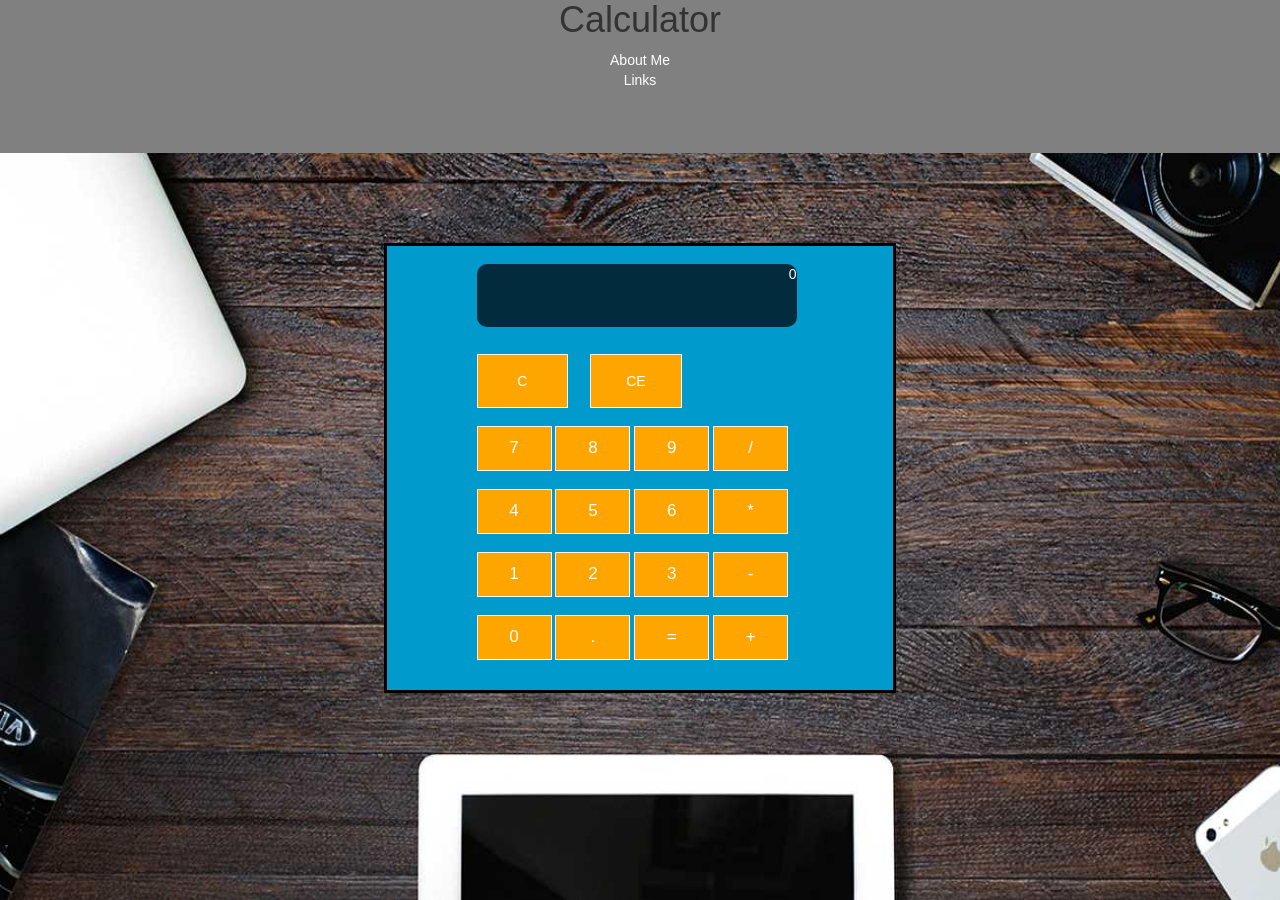
==== calculatoir_v.01.html @ b0284303 "add all my changes to 1.0" ====
<!DOCTYPE html>
<html lang="en">
<head>
    <meta charset="UTF-8">
    <link rel="stylesheet" href="https://maxcdn.bootstrapcdn.com/bootstrap/3.3.7/css/bootstrap.min.css">
    <script src="https://code.jquery.com/jquery-2.1.4.min.js"></script>
    <link rel="stylesheet" href="cssStyle.css">
    <title>Calculator 0.1</title>
    <script src="practiceJS.BS.js"></script>
    <!--<script src="js_calculator.js"></script>-->


</head>
<body>
    <header>
        <h1>Calculator</h1>
        <div class="header_info">About Me</div>
        <div class="header_info">Links</div>
    </header>

    <div class="calculator_container">

        <div class="display">0</div>

        <div class="top_buttons inputs">
            <button value="C" class="clear">C</button>
            <button value="CE" class="clear">CE</button>
            <!--<div class="top_signs">/</div>-->
        </div>

        <div class="numericals inputs">
            <div class="row_1">
                <button value="7" class="inputs">7</button>
                <button value="8" class="inputs">8</button>
                <button value="9" class="inputs">9</button>
                <button value="/" class="operators">/</button>
            </div>

            <div class="row_2">
                <button value="4" class="inputs">4</button>
                <button value="5" class="inputs">5</button>
                <button value="6" class="inputs">6</button>
                <button value="*" class="operators">*</button>
            </div>

            <div class="row_3">
                <button value="1" class="inputs">1</button>
                <button value="2" class="inputs">2</button>
                <button value="3" class="inputs">3</button>
                <button value="-" class="operators">-</button>
            </div>

            <div class="row_4">
                <button value="0" class="inputs">0</button>
                <button value="." class="inputs">.</button>
                <button value="=" class="operators">=</button>
                <button value="+" class="operators">+</button>
            </div>
    </div>
</div>

</body>
</html>
---- cssStyle.css ----
body{
    background-image: url('pictures/wood-desk-background.jpg');
    background-size: 100vw 100vh;
    background-repeat: no-repeat;

}

header{
    background-color: gray;
    height: 17vh;
    width: 100vw;

}
.header_info{
    text-align: center;
    color: white;
    display: block;

}
h1{
    text-align: center;
    margin-top: 0vh;
    border-top: hidden 2vh;
}

.calculator_container{
    width: 40vw;
    height: 50vh;
    border: solid black;
    margin: auto;
    padding-left: 7vw;
    background-color: #009ACD;
    margin-top: 10vh;
}

.top_signs{
    display: inline-block;
    margin-right: 2vw;
}
.numbers{
    display: inline-block;
}

.numericals div button{
    display: inline-block;
    margin-top: 2vh;
}

.top_buttons button{
    border: solid 1px;

    color: white;
    background-color: orange;

    width: 22%;
    height: 6vh;
    margin-top: 3vh;
    margin-right: 2vh;
    text-align: center;
}

body div div div button{
    border: solid 1px;
    color: white;
    background-color: orange;
    width: 18%;
    font-size: 1.7rem;
    text-align: center;
    height: 5vh;
}
.display{
    background-color: #022c3e;
    color: white;
    border-radius: 10px;
    text-align: center;
    width: 25vw;
    height: 7vh;
    text-align: right;
    margin-top: 2vh;
}

#plus_sign{
}
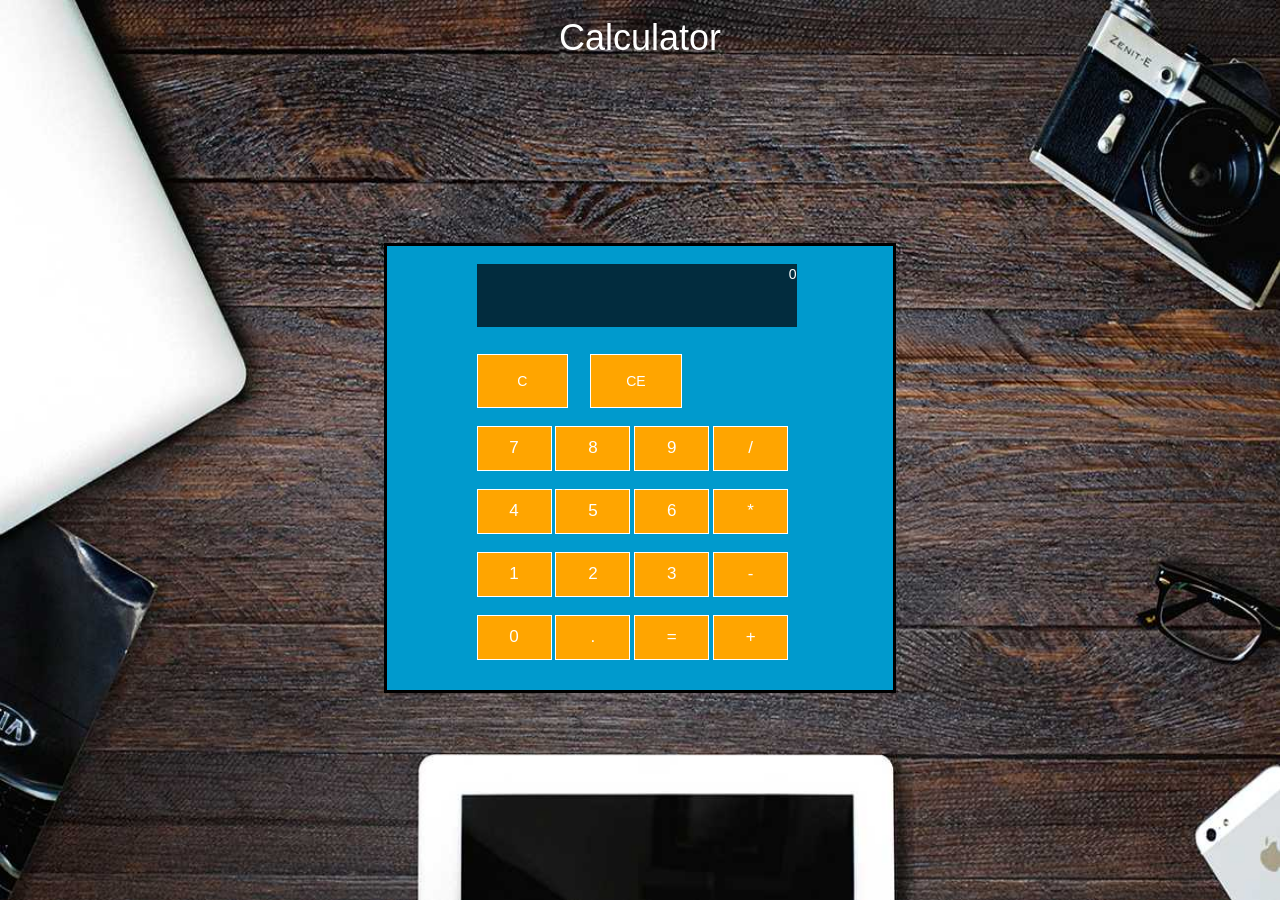
==== commit bbd44a96: "finished mobile view" ====
--- a/calculatoir_v.01.html
+++ b/calculatoir_v.01.html
@@ -2,20 +2,19 @@
 <html lang="en">
 <head>
     <meta charset="UTF-8">
+    <meta name="viewport" content="width=device-width, initial-scale=1">
     <link rel="stylesheet" href="https://maxcdn.bootstrapcdn.com/bootstrap/3.3.7/css/bootstrap.min.css">
     <script src="https://code.jquery.com/jquery-2.1.4.min.js"></script>
     <link rel="stylesheet" href="cssStyle.css">
     <title>Calculator 0.1</title>
-    <script src="practiceJS.BS.js"></script>
+    <script src="js_calculator2.js"></script>
     <!--<script src="js_calculator.js"></script>-->
 
 
 </head>
 <body>
     <header>
-        <h1>Calculator</h1>
-        <div class="header_info">About Me</div>
-        <div class="header_info">Links</div>
+        <h1 class="text">Calculator</h1>
     </header>
 
     <div class="calculator_container">
@@ -28,7 +27,7 @@
             <!--<div class="top_signs">/</div>-->
         </div>
 
-        <div class="numericals inputs">
+        <div class="numericals">
             <div class="row_1">
                 <button value="7" class="inputs">7</button>
                 <button value="8" class="inputs">8</button>
@@ -53,7 +52,7 @@
             <div class="row_4">
                 <button value="0" class="inputs">0</button>
                 <button value="." class="inputs">.</button>
-                <button value="=" class="operators">=</button>
+                <button value="=" class="operators equal_button">=</button>
                 <button value="+" class="operators">+</button>
             </div>
     </div>
--- a/cssStyle.css
+++ b/cssStyle.css
@@ -6,10 +6,12 @@
 }
 
 header{
-    background-color: gray;
     height: 17vh;
     width: 100vw;
-
+    padding-top: 2vh;
+}
+.text{
+    color: white
 }
 .header_info{
     text-align: center;
@@ -71,7 +73,6 @@
 .display{
     background-color: #022c3e;
     color: white;
-    border-radius: 10px;
     text-align: center;
     width: 25vw;
     height: 7vh;
@@ -79,7 +80,46 @@
     margin-top: 2vh;
 }
 
-#plus_sign{
+@media screen and (max-width: 667px) {
+    .display{
+        background-color: #022c3e;
+        color: white;
+        text-align: center;
+        width: 90vw;
+        height: 5vh;
+        text-align: left;
+        margin-top: 3vh;
+        padding-left: 7px; 
+    }
+    .calculator_container{
+        width: 100vw;
+        height: 62vh;
+        border: solid black;
+        margin: auto;
+        padding-left: 3vw;
+        background-color: #009ACD;
+        margin-top: 2vh;
+        margin-right: 37vw;
+    }
+    body div div div button{
+        border: solid 1px;
+        color: white;
+        background-color: orange;
+        width: 23%;
+        font-size: 2.5rem;
+        text-align: center;
+        height: 7vh;
+    }
+    header{
+        height: 10vh;
+    }
+    h1{
+        font-size: 1.7rem
+    }
+    .numericals div button{
+        margin-top: 3vh
+    }
+
 }
 
 
